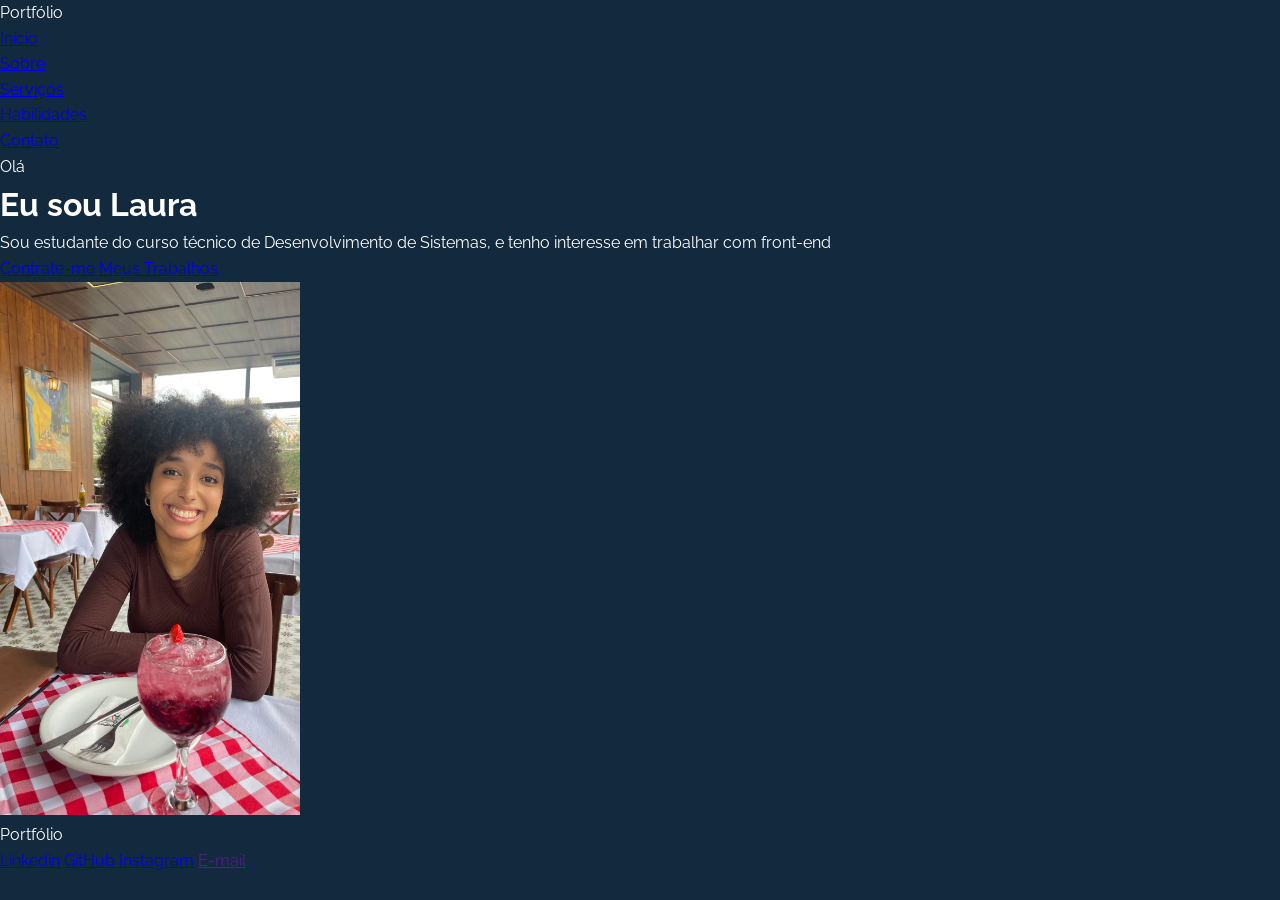
==== eusoufulana.html @ 5935cdc4 "Eu sou Fulana" ====
<!DOCTYPE html>
<html lang="pt-BR">
<head>
    <meta charset="UTF-8">
    <meta name="viewport" content="width=device-width, initial-scale=1.0">
    <title>Minha primeira página</title>
    <link rel="stylesheet" href="eusoufulana.css">
    <link href="https://fonts.googleapis.com/css2?family=Raleway:ital,wght@0,100..900;1,100..900&display=swap" rel="stylesheet">

</head>
<body>
    <header>
        <div class= "logotipo">Port<span>fólio</span></div> <!--logotipo do site-->
        <nav>
            <ul>
                <li><a href="#">Início</a></li> <!--Link paa o topo da página-->
                <li><a href="#">Sobre</a></li> <!--Link para seção Sobre-->
                <li><a href="#">Serviços</a></li> <!--Link para seção Serviços-->
                <li><a href="#">Habilidades</a></li> <!--Link para seção Skills-->
                <li><a href="#">Contato</a></li> <!--Link para formulário de contato-->

            </ul>
        </nav>
        </div>
    </header>
    <!--Seção principal de apresentação-->
    <main class="secao-principal">
        <div class="texto-apresentacao">
            <p class= "saudacao">Olá</p> <!--Saudação principal-->
            <h1>Eu sou <span> Laura</span></h1> <!--Nome em destaque-->
            <p> Sou estudante do curso técnico de Desenvolvimento de Sistemas, e tenho interesse em trabalhar com front-end</p>

            <div class="grupo-botoes">
                <a href="#" class="botao botao-contratar">Contrate-me</a> <!--Botão de ação principal-->
                <a href="#" class="botao botao-trabalhos">Meus Trabalhos</a> <!--Botão de ação secundária-->
            </div>
        </div>

        <!--Área da Imagem de perfil-->
    <div class="area-imagem">
        <div class="moldura-circular">
            <!-- Imagem de exemplo - Substituir pelo link da sua foto-->
            <img src="IMG_1648_Original.jpg" width="300" alt="Descrição da imagem">
        </div>
    </div>
    </main>

    <!--Rodapé do Site-->
     <footer>
        <div class="conteudo-rodape">
        <div class="logotipo">Port<span>fólio</span></div> <!--Repetição da logo no final-->
            <div class="navegacao-rodape">
                <a href="#">Linkedin</a>
                <a href="#">GitHub</a>
                <a href="#">Instagram</a>
                <a href="">E-mail</a>
            </div>
        </div>
     </footer>
    </body>
    </html>
---- eusoufulana.css ----
*{

    font-family: "Raleway", sans-serif;
    margin: 0;
    padding: 0;
    box-sizing: border-box;
}
body{
    background-color: #13293d;
    color: #fff;
    line-height: 1.6;
}
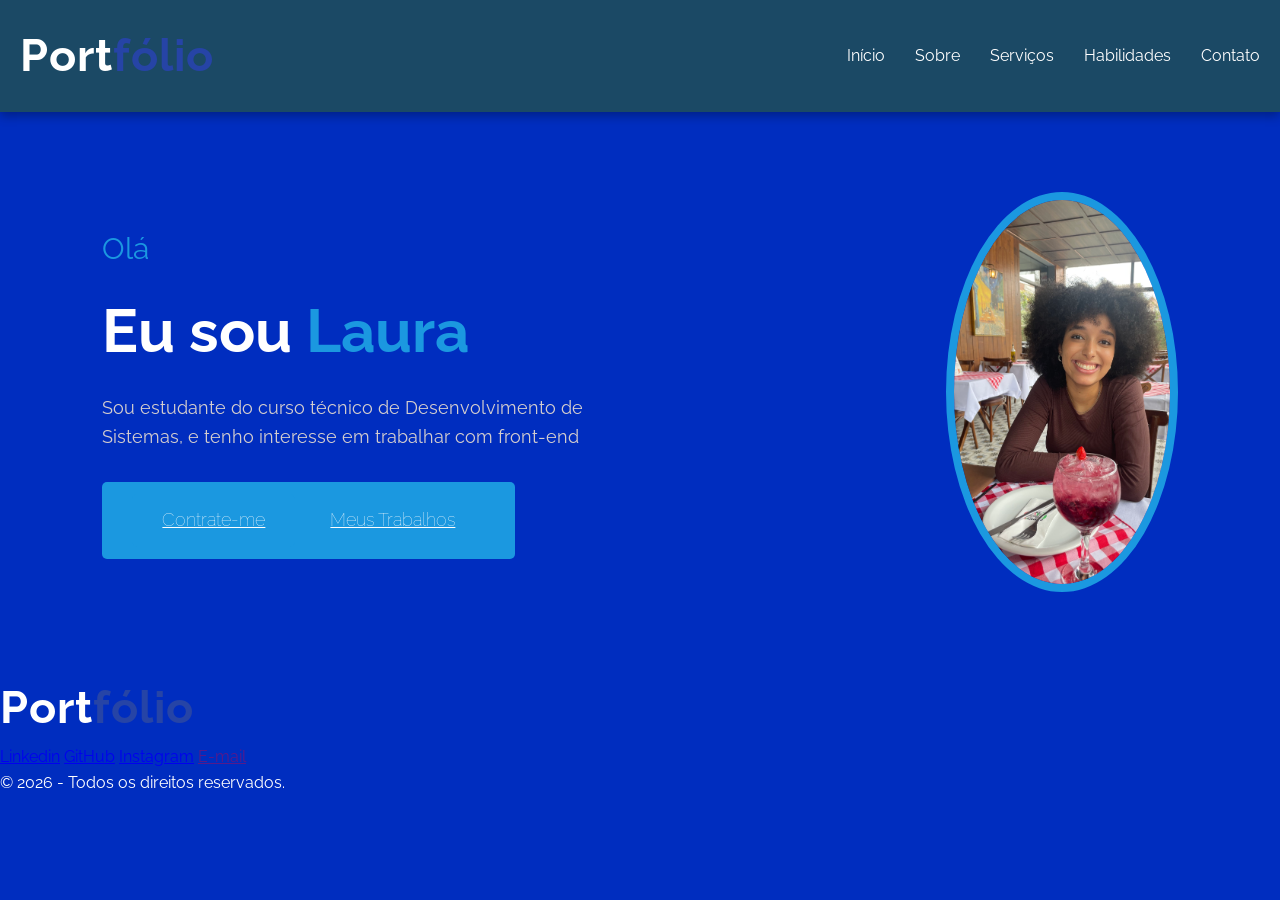
==== commit 3db45bdb: "html" ====
--- a/eusoufulana.html
+++ b/eusoufulana.html
@@ -55,7 +55,9 @@
                 <a href="#">Instagram</a>
                 <a href="">E-mail</a>
             </div>
+            </div>
+            <p class="direitos-autorais">&copy; 2026 - Todos os direitos reservados.</p> <!-- Aviso legal -->
         </div>
-     </footer>
+    </footer>
     </body>
     </html>
--- a/eusoufulana.css
+++ b/eusoufulana.css
@@ -6,7 +6,129 @@
     box-sizing: border-box;
 }
 body{
-    background-color: #13293d;
+    background-color: #002dbf;
     color: #fff;
     line-height: 1.6;
+}
+
+header{
+    display: flex;
+    justify-content: space-between;
+    align-items: center;
+    padding: 20px;
+    background-color: #1b4965;
+    box-shadow: 0 4px 10px rgba(0, 0, 0, 0.3);
+    position: sticky;
+    top: 0;
+    z-index: 1000; ;
+}
+.logotipo{
+    font-size: 45px;
+    font-weight: 700;
+    color: #fff;
+    letter-spacing: 1px;
+    text-decoration: none;
+}
+.logotipo span{
+    color: #2644a6;
+}
+nav ul{
+    list-style: none;
+    display: flex;
+}
+nav ul li{
+    margin-left: 30px;
+
+}
+nav ul li a{
+    color: #fff;
+    text-decoration: none;
+    font-size: 600;
+    transition: color 0.3s ease;
+}
+nav ul li a:hover{
+    color: #1b98e0;
+}
+.secao-principal{
+    display: flex;
+    align-items: center;
+    justify-content: space-between;
+    padding: 80px 8%;
+}
+.texto-apresentacao{
+    max-width: 550px;
+}
+.texto-apresentacao .saudacao{
+    font-size: 30px;
+    color: #1b98e0;
+    margin-bottom: 10px;
+}
+.texto-apresentacao h1{
+    font-size: 60px;
+    margin-bottom: 15px;
+}
+.texto-apresentacao h1 span{
+    color: #1b98e0;
+}
+.texto-apresentacao p{
+    font-size: 18px;
+    color: #d4cece;
+    margin-bottom: 30px;
+}
+.grupo-botoes{
+    display: inline-block;
+    padding: 12px 30px;
+    margin-right: 20px;
+    background-color: #1b98e0;
+    color: #fff;
+    text-decoration: none;
+    font-size: 18px;
+    border-radius: 5px;
+    transition: background-color 0.3s ease;
+}
+.botao{
+    display: inline-block;
+    font-weight: 100;
+    padding: 12px 30px;
+    background-color: transparent;
+    color: #fff;
+    transition: background-color 0.3s ease, color 0.3s ease;
+}
+.botao-contratar{
+    background-color: #1b98e0;
+    color: #fff;
+    border-radius: 5px;
+}
+.botao-contratar:hover{
+    background-color: #1b98e0;
+    color: #fff;
+}
+.botao-trabalhos{
+    background-color: #1b98e0;
+    color: #fff;
+}
+.botao-trabalhos:hover{
+    background-color: #1b98e0;
+    color: #fff;
+}
+.area-imagem{
+    max-width: 450px;
+    height: 400px;
+    position: relative;
+
+}
+.moldura-circular{
+    width: 100%;
+    height: 100%;
+    border-radius: 50%;
+    overflow: hidden;
+    display: flex;
+    justify-content: center;
+    align-items: flex-end;
+    border: 8px solid #1b98e0;
+}
+.moldura-circular img{
+    width: 100%;
+    height: 100%;
+    object-fit: cover;
 }
